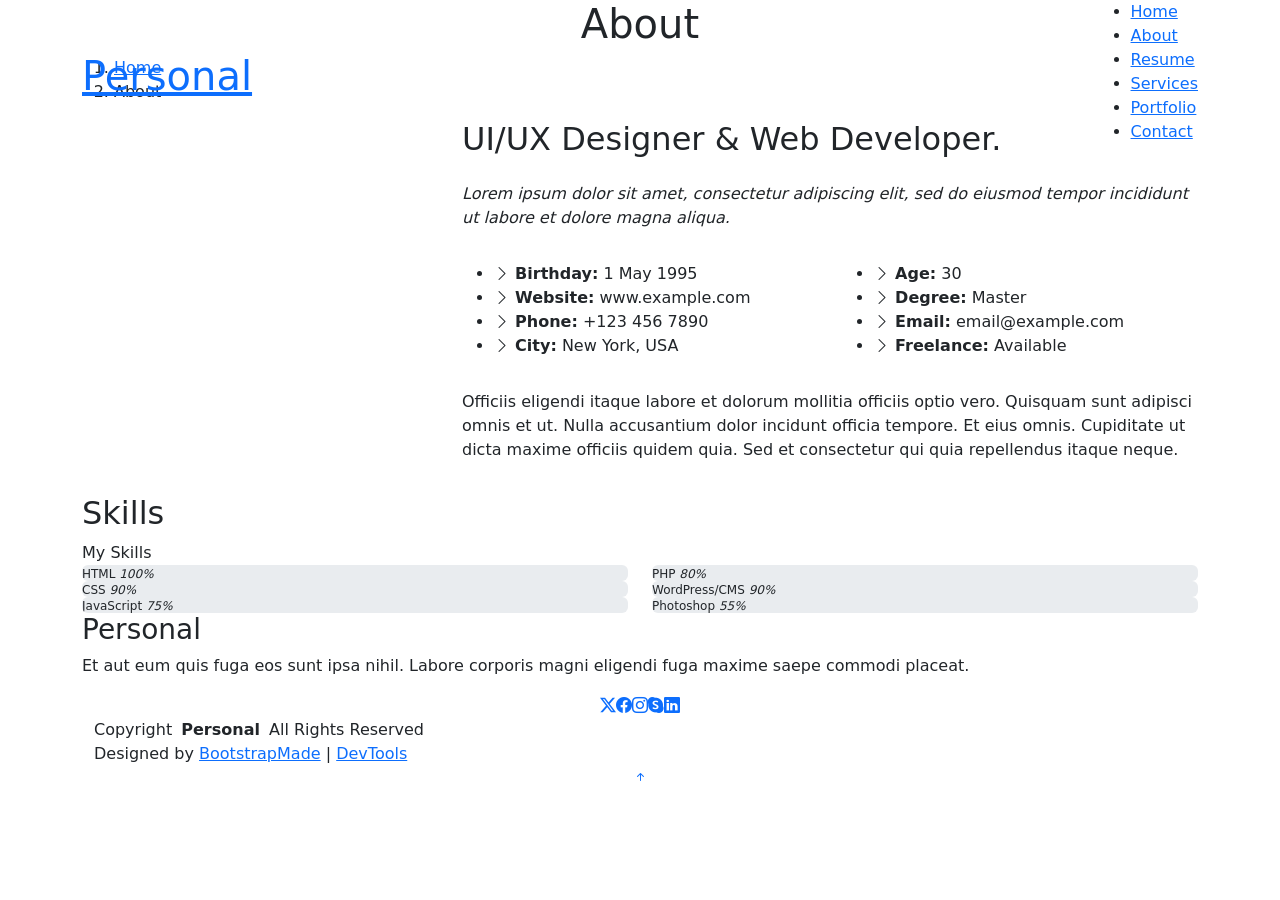
==== about.html @ 1241b0ed "." ====
<!DOCTYPE html>
<html lang="en">

<head>
  <meta charset="utf-8">
  <meta content="width=device-width, initial-scale=1.0" name="viewport">
  <title>About - Personal Bootstrap Template</title>
  <meta name="description" content="">
  <meta name="keywords" content="">

  <!-- Favicons -->
  <link href="assets/img/favicon.png" rel="icon">
  <link href="assets/img/apple-touch-icon.png" rel="apple-touch-icon">

  <!-- Fonts -->
  <link href="https://fonts.googleapis.com" rel="preconnect">
  <link href="https://fonts.gstatic.com" rel="preconnect" crossorigin>
  <link href="https://fonts.googleapis.com/css2?family=Roboto:ital,wght@0,100;0,300;0,400;0,500;0,700;0,900;1,100;1,300;1,400;1,500;1,700;1,900&family=Poppins:ital,wght@0,100;0,200;0,300;0,400;0,500;0,600;0,700;0,800;0,900;1,100;1,200;1,300;1,400;1,500;1,600;1,700;1,800;1,900&family=Raleway:ital,wght@0,100;0,200;0,300;0,400;0,500;0,600;0,700;0,800;0,900;1,100;1,200;1,300;1,400;1,500;1,600;1,700;1,800;1,900&display=swap" rel="stylesheet">

  <!-- Vendor CSS Files -->
  <link href="assets/vendor/bootstrap/css/bootstrap.min.css" rel="stylesheet">
  <link href="assets/vendor/bootstrap-icons/bootstrap-icons.css" rel="stylesheet">
  <link href="assets/vendor/aos/aos.css" rel="stylesheet">
  <link href="assets/vendor/swiper/swiper-bundle.min.css" rel="stylesheet">
  <link href="assets/vendor/glightbox/css/glightbox.min.css" rel="stylesheet">

  <!-- Main CSS File -->
  <link href="assets/css/main.css" rel="stylesheet">

  <!-- =======================================================
  * Template Name: Personal
  * Template URL: https://bootstrapmade.com/personal-free-resume-bootstrap-template/
  * Updated: Mar 05 2025 with Bootstrap v5.3.3
  * Author: BootstrapMade.com
  * License: https://bootstrapmade.com/license/
  ======================================================== -->
</head>

<body class="about-page">

  <header id="header" class="header d-flex align-items-center fixed-top">
    <div class="container-fluid container-xl position-relative d-flex align-items-center justify-content-between">

      <a href="index.html" class="logo d-flex align-items-center">
        <!-- Uncomment the line below if you also wish to use an image logo -->
        <!-- <img src="assets/img/logo.webp" alt=""> -->
        <h1 class="sitename">Personal</h1>
      </a>

      <nav id="navmenu" class="navmenu">
        <ul>
          <li><a href="index.html">Home</a></li>
          <li><a href="about.html" class="active">About</a></li>
          <li><a href="resume.html">Resume</a></li>
          <li><a href="services.html">Services</a></li>
          <li><a href="portfolio.html">Portfolio</a></li>
          <li><a href="contact.html">Contact</a></li>
        </ul>
        <i class="mobile-nav-toggle d-xl-none bi bi-list"></i>
      </nav>

    </div>
  </header>

  <main class="main">

    <!-- Page Title -->
    <div class="page-title" data-aos="fade">
      <div class="heading">
        <div class="container">
          <div class="row d-flex justify-content-center text-center">
            <div class="col-lg-8">
              <h1>About</h1>
            </div>
          </div>
        </div>
      </div>
      <nav class="breadcrumbs">
        <div class="container">
          <ol>
            <li><a href="index.html">Home</a></li>
            <li class="current">About</li>
          </ol>
        </div>
      </nav>
    </div><!-- End Page Title -->

    <!-- About Section -->
    <section id="about" class="about section">

      <div class="container" data-aos="fade-up" data-aos-delay="100">

        <div class="row gy-4 justify-content-center">
          <div class="col-lg-4">
            <img src="assets/img/profile-img.jpg" class="img-fluid" alt="">
          </div>
          <div class="col-lg-8 content">
            <h2>UI/UX Designer &amp; Web Developer.</h2>
            <p class="fst-italic py-3">
              Lorem ipsum dolor sit amet, consectetur adipiscing elit, sed do eiusmod tempor incididunt ut labore et dolore
              magna aliqua.
            </p>
            <div class="row">
              <div class="col-lg-6">
                <ul>
                  <li><i class="bi bi-chevron-right"></i> <strong>Birthday:</strong> <span>1 May 1995</span></li>
                  <li><i class="bi bi-chevron-right"></i> <strong>Website:</strong> <span>www.example.com</span></li>
                  <li><i class="bi bi-chevron-right"></i> <strong>Phone:</strong> <span>+123 456 7890</span></li>
                  <li><i class="bi bi-chevron-right"></i> <strong>City:</strong> <span>New York, USA</span></li>
                </ul>
              </div>
              <div class="col-lg-6">
                <ul>
                  <li><i class="bi bi-chevron-right"></i> <strong>Age:</strong> <span>30</span></li>
                  <li><i class="bi bi-chevron-right"></i> <strong>Degree:</strong> <span>Master</span></li>
                  <li><i class="bi bi-chevron-right"></i> <strong>Email:</strong> <span>email@example.com</span></li>
                  <li><i class="bi bi-chevron-right"></i> <strong>Freelance:</strong> <span>Available</span></li>
                </ul>
              </div>
            </div>
            <p class="py-3">
              Officiis eligendi itaque labore et dolorum mollitia officiis optio vero. Quisquam sunt adipisci omnis et ut. Nulla accusantium dolor incidunt officia tempore. Et eius omnis.
              Cupiditate ut dicta maxime officiis quidem quia. Sed et consectetur qui quia repellendus itaque neque.
            </p>
          </div>
        </div>

      </div>

    </section><!-- /About Section -->

    <!-- Skills Section -->
    <section id="skills" class="skills section">

      <!-- Section Title -->
      <div class="container section-title" data-aos="fade-up">
        <h2>Skills</h2>
        <div><span>My</span> <span class="description-title">Skills</span></div>
      </div><!-- End Section Title -->

      <div class="container" data-aos="fade-up" data-aos-delay="100">

        <div class="row skills-content skills-animation">

          <div class="col-lg-6">

            <div class="progress">
              <span class="skill"><span>HTML</span> <i class="val">100%</i></span>
              <div class="progress-bar-wrap">
                <div class="progress-bar" role="progressbar" aria-valuenow="100" aria-valuemin="0" aria-valuemax="100"></div>
              </div>
            </div><!-- End Skills Item -->

            <div class="progress">
              <span class="skill"><span>CSS</span> <i class="val">90%</i></span>
              <div class="progress-bar-wrap">
                <div class="progress-bar" role="progressbar" aria-valuenow="90" aria-valuemin="0" aria-valuemax="100"></div>
              </div>
            </div><!-- End Skills Item -->

            <div class="progress">
              <span class="skill"><span>JavaScript</span> <i class="val">75%</i></span>
              <div class="progress-bar-wrap">
                <div class="progress-bar" role="progressbar" aria-valuenow="75" aria-valuemin="0" aria-valuemax="100"></div>
              </div>
            </div><!-- End Skills Item -->

          </div>

          <div class="col-lg-6">

            <div class="progress">
              <span class="skill"><span>PHP</span> <i class="val">80%</i></span>
              <div class="progress-bar-wrap">
                <div class="progress-bar" role="progressbar" aria-valuenow="80" aria-valuemin="0" aria-valuemax="100"></div>
              </div>
            </div><!-- End Skills Item -->

            <div class="progress">
              <span class="skill"><span>WordPress/CMS</span> <i class="val">90%</i></span>
              <div class="progress-bar-wrap">
                <div class="progress-bar" role="progressbar" aria-valuenow="90" aria-valuemin="0" aria-valuemax="100"></div>
              </div>
            </div><!-- End Skills Item -->

            <div class="progress">
              <span class="skill"><span>Photoshop</span> <i class="val">55%</i></span>
              <div class="progress-bar-wrap">
                <div class="progress-bar" role="progressbar" aria-valuenow="55" aria-valuemin="0" aria-valuemax="100"></div>
              </div>
            </div><!-- End Skills Item -->

          </div>

        </div>

      </div>

    </section><!-- /Skills Section -->

  </main>

  <footer id="footer" class="footer dark-background">
    <div class="container">
      <h3 class="sitename">Personal</h3>
      <p>Et aut eum quis fuga eos sunt ipsa nihil. Labore corporis magni eligendi fuga maxime saepe commodi placeat.</p>
      <div class="social-links d-flex justify-content-center">
        <a href=""><i class="bi bi-twitter-x"></i></a>
        <a href=""><i class="bi bi-facebook"></i></a>
        <a href=""><i class="bi bi-instagram"></i></a>
        <a href=""><i class="bi bi-skype"></i></a>
        <a href=""><i class="bi bi-linkedin"></i></a>
      </div>
      <div class="container">
        <div class="copyright">
          <span>Copyright</span> <strong class="px-1 sitename">Personal</strong> <span>All Rights Reserved</span>
        </div>
        <div class="credits">
          <!-- All the links in the footer should remain intact. -->
          <!-- You can delete the links only if you've purchased the pro version. -->
          <!-- Licensing information: https://bootstrapmade.com/license/ -->
          <!-- Purchase the pro version with working PHP/AJAX contact form: [buy-url] -->
          Designed by <a href="https://bootstrapmade.com/">BootstrapMade</a> | <a href="https://bootstrapmade.com/tools/">DevTools</a>
        </div>
      </div>
    </div>
  </footer>

  <!-- Scroll Top -->
  <a href="#" id="scroll-top" class="scroll-top d-flex align-items-center justify-content-center"><i class="bi bi-arrow-up-short"></i></a>

  <!-- Preloader -->
  <div id="preloader"></div>

  <!-- Vendor JS Files -->
  <script src="assets/vendor/bootstrap/js/bootstrap.bundle.min.js"></script>
  <script src="assets/vendor/php-email-form/validate.js"></script>
  <script src="assets/vendor/aos/aos.js"></script>
  <script src="assets/vendor/typed.js/typed.umd.js"></script>
  <script src="assets/vendor/purecounter/purecounter_vanilla.js"></script>
  <script src="assets/vendor/waypoints/noframework.waypoints.js"></script>
  <script src="assets/vendor/swiper/swiper-bundle.min.js"></script>
  <script src="assets/vendor/glightbox/js/glightbox.min.js"></script>
  <script src="assets/vendor/imagesloaded/imagesloaded.pkgd.min.js"></script>
  <script src="assets/vendor/isotope-layout/isotope.pkgd.min.js"></script>

  <!-- Main JS File -->
  <script src="assets/js/main.js"></script>

</body>

</html>
---- assets/css/main.css ----
/**
* Template Name: Personal
* Template URL: https://bootstrapmade.com/personal-free-resume-bootstrap-template/
* Updated: Mar 05 2025 with Bootstrap v5.3.3
* Author: BootstrapMade.com
* License: https://bootstrapmade.com/license/
*/

/*--------------------------------------------------------------
# Font & Color Variables
# Help: https://bootstrapmade.com/color-system/
--------------------------------------------------------------*/
/* Fonts */
:root {
  --default-font: "Roboto",  system-ui, -apple-system, "Segoe UI", Roboto, "Helvetica Neue", Arial, "Noto Sans", "Liberation Sans", sans-serif, "Apple Color Emoji", "Segoe UI Emoji", "Segoe UI Symbol", "Noto Color Emoji";
  --heading-font: "Raleway",  sans-serif;
  --nav-font: "Poppins",  sans-serif;
}

/* Global Colors - The following color variables are used throughout the website. Updating them here will change the color scheme of the entire website */
:root { 
  --background-color: #000000; /* Background color for the entire website, including individual sections */
  --default-color: #fafafa; /* Default color used for the majority of the text content across the entire website */
  --heading-color: #ffffff; /* Color for headings, subheadings and title throughout the website */
  --accent-color: #18d26e; /* Accent color that represents your brand on the website. It's used for buttons, links, and other elements that need to stand out */
  --surface-color: #1a1a1a; /* The surface color is used as a background of boxed elements within sections, such as cards, icon boxes, or other elements that require a visual separation from the global background. */
  --contrast-color: #000000; /* Contrast color for text, ensuring readability against backgrounds of accent, heading, or default colors. */
}

/* Nav Menu Colors - The following color variables are used specifically for the navigation menu. They are separate from the global colors to allow for more customization options */
:root {
  --nav-color: #fafafa;  /* The default color of the main navmenu links */
  --nav-hover-color: #18d26e; /* Applied to main navmenu links when they are hovered over or active */
  --nav-mobile-background-color: #1a1a1a; /* Used as the background color for mobile navigation menu */
  --nav-dropdown-background-color: #1a1a1a; /* Used as the background color for dropdown items that appear when hovering over primary navigation items */
  --nav-dropdown-color: #fafafa; /* Used for navigation links of the dropdown items in the navigation menu. */
  --nav-dropdown-hover-color: #18d26e; /* Similar to --nav-hover-color, this color is applied to dropdown navigation links when they are hovered over. */
}

/* Color Presets - These classes override global colors when applied to any section or element, providing reuse of the sam color scheme. */

.light-background {
  --background-color: #1a1a1a;
  --surface-color: #343434;
}

.dark-background {
  --background-color: rgba(15, 15, 15, 0.975);
  --default-color: #ffffff;
  --heading-color: #ffffff;
  --surface-color: #292929f9;
  --contrast-color: #000000;
}

/* Smooth scroll */
:root {
  scroll-behavior: smooth;
}

/*--------------------------------------------------------------
# General Styling & Shared Classes
--------------------------------------------------------------*/
body {
  color: var(--default-color);
  background-color: var(--background-color);
  font-family: var(--default-font);
}

a {
  color: var(--accent-color);
  text-decoration: none;
  transition: 0.3s;
}

a:hover {
  color: color-mix(in srgb, var(--accent-color), transparent 25%);
  text-decoration: none;
}

h1,
h2,
h3,
h4,
h5,
h6 {
  color: var(--heading-color);
  font-family: var(--heading-font);
}

/* PHP Email Form Messages
------------------------------*/
.php-email-form .error-message {
  display: none;
  background: #df1529;
  color: #ffffff;
  text-align: left;
  padding: 15px;
  margin-bottom: 24px;
  font-weight: 600;
}

.php-email-form .sent-message {
  display: none;
  color: #ffffff;
  background: #059652;
  text-align: center;
  padding: 15px;
  margin-bottom: 24px;
  font-weight: 600;
}

.php-email-form .loading {
  display: none;
  background: var(--surface-color);
  text-align: center;
  padding: 15px;
  margin-bottom: 24px;
}

.php-email-form .loading:before {
  content: "";
  display: inline-block;
  border-radius: 50%;
  width: 24px;
  height: 24px;
  margin: 0 10px -6px 0;
  border: 3px solid var(--accent-color);
  border-top-color: var(--surface-color);
  animation: php-email-form-loading 1s linear infinite;
}

@keyframes php-email-form-loading {
  0% {
    transform: rotate(0deg);
  }

  100% {
    transform: rotate(360deg);
  }
}

/*--------------------------------------------------------------
# Global Header
--------------------------------------------------------------*/
.header {
  --background-color: rgba(0, 0, 0, 0);
  color: var(--default-color);
  background-color: var(--background-color);
  padding: 15px 0;
  transition: all 0.5s;
  z-index: 997;
}

.header .logo {
  line-height: 1;
}

.header .logo img {
  max-height: 32px;
  margin-right: 8px;
}

.header .logo h1 {
  font-size: 30px;
  margin: 0;
  font-weight: 700;
  color: var(--heading-color);
}

.scrolled .header {
  box-shadow: 0px 0 18px rgba(0, 0, 0, 0.1);
}

/* Global Header on Scroll
------------------------------*/
.scrolled .header {
  --background-color: rgba(0, 0, 0, 0.8);
}

/*--------------------------------------------------------------
# Navigation Menu
--------------------------------------------------------------*/
/* Desktop Navigation */
@media (min-width: 1200px) {
  .navmenu {
    padding: 0;
  }

  .navmenu ul {
    margin: 0;
    padding: 0;
    display: flex;
    list-style: none;
    align-items: center;
  }

  .navmenu li {
    position: relative;
  }

  .navmenu>ul>li {
    white-space: nowrap;
    padding: 15px 14px;
  }

  .navmenu>ul>li:last-child {
    padding-right: 0;
  }

  .navmenu a,
  .navmenu a:focus {
    color: var(--nav-color);
    font-size: 15px;
    padding: 0 2px;
    font-family: var(--nav-font);
    font-weight: 400;
    display: flex;
    align-items: center;
    justify-content: space-between;
    white-space: nowrap;
    transition: 0.3s;
    position: relative;
  }

  .navmenu a i,
  .navmenu a:focus i {
    font-size: 12px;
    line-height: 0;
    margin-left: 5px;
    transition: 0.3s;
  }

  .navmenu>ul>li>a:before {
    content: "";
    position: absolute;
    height: 2px;
    bottom: -6px;
    left: 0;
    background-color: var(--nav-hover-color);
    visibility: hidden;
    width: 0px;
    transition: all 0.3s ease-in-out 0s;
  }

  .navmenu a:hover:before,
  .navmenu li:hover>a:before,
  .navmenu .active:before {
    visibility: visible;
    width: 25px;
  }

  .navmenu li:hover>a,
  .navmenu .active,
  .navmenu .active:focus {
    color: var(--nav-hover-color);
  }

  .navmenu .dropdown ul {
    margin: 0;
    padding: 10px 0;
    background: var(--nav-dropdown-background-color);
    display: block;
    position: absolute;
    visibility: hidden;
    left: 14px;
    top: 130%;
    opacity: 0;
    transition: 0.3s;
    border-radius: 4px;
    z-index: 99;
    box-shadow: 0px 0px 30px rgba(0, 0, 0, 0.1);
  }

  .navmenu .dropdown ul li {
    min-width: 200px;
  }

  .navmenu .dropdown ul a {
    padding: 10px 20px;
    font-size: 15px;
    text-transform: none;
    color: var(--nav-dropdown-color);
  }

  .navmenu .dropdown ul a i {
    font-size: 12px;
  }

  .navmenu .dropdown ul a:hover,
  .navmenu .dropdown ul .active:hover,
  .navmenu .dropdown ul li:hover>a {
    color: var(--nav-dropdown-hover-color);
  }

  .navmenu .dropdown:hover>ul {
    opacity: 1;
    top: 100%;
    visibility: visible;
  }

  .navmenu .dropdown .dropdown ul {
    top: 0;
    left: -90%;
    visibility: hidden;
  }

  .navmenu .dropdown .dropdown:hover>ul {
    opacity: 1;
    top: 0;
    left: -100%;
    visibility: visible;
  }
}

/* Mobile Navigation */
@media (max-width: 1199px) {
  .mobile-nav-toggle {
    color: var(--nav-color);
    font-size: 28px;
    line-height: 0;
    margin-right: 10px;
    cursor: pointer;
    transition: color 0.3s;
  }

  .navmenu {
    padding: 0;
    z-index: 9997;
  }

  .navmenu ul {
    display: none;
    list-style: none;
    position: absolute;
    inset: 60px 20px 20px 20px;
    padding: 10px 0;
    margin: 0;
    border-radius: 6px;
    background-color: var(--nav-mobile-background-color);
    border: 1px solid color-mix(in srgb, var(--default-color), transparent 90%);
    box-shadow: none;
    overflow-y: auto;
    transition: 0.3s;
    z-index: 9998;
  }

  .navmenu a,
  .navmenu a:focus {
    color: var(--nav-dropdown-color);
    padding: 10px 20px;
    font-family: var(--nav-font);
    font-size: 17px;
    font-weight: 500;
    display: flex;
    align-items: center;
    justify-content: space-between;
    white-space: nowrap;
    transition: 0.3s;
  }

  .navmenu a i,
  .navmenu a:focus i {
    font-size: 12px;
    line-height: 0;
    margin-left: 5px;
    width: 30px;
    height: 30px;
    display: flex;
    align-items: center;
    justify-content: center;
    border-radius: 50%;
    transition: 0.3s;
    background-color: color-mix(in srgb, var(--accent-color), transparent 90%);
  }

  .navmenu a i:hover,
  .navmenu a:focus i:hover {
    background-color: var(--accent-color);
    color: var(--contrast-color);
  }

  .navmenu a:hover,
  .navmenu .active,
  .navmenu .active:focus {
    color: var(--nav-dropdown-hover-color);
  }

  .navmenu .active i,
  .navmenu .active:focus i {
    background-color: var(--accent-color);
    color: var(--contrast-color);
    transform: rotate(180deg);
  }

  .navmenu .dropdown ul {
    position: static;
    display: none;
    z-index: 99;
    padding: 10px 0;
    margin: 10px 20px;
    background-color: var(--nav-dropdown-background-color);
    transition: all 0.5s ease-in-out;
  }

  .navmenu .dropdown ul ul {
    background-color: rgba(33, 37, 41, 0.1);
  }

  .navmenu .dropdown>.dropdown-active {
    display: block;
    background-color: rgba(33, 37, 41, 0.03);
  }

  .mobile-nav-active {
    overflow: hidden;
  }

  .mobile-nav-active .mobile-nav-toggle {
    color: #fff;
    position: absolute;
    font-size: 32px;
    top: 15px;
    right: 15px;
    margin-right: 0;
    z-index: 9999;
  }

  .mobile-nav-active .navmenu {
    position: fixed;
    overflow: hidden;
    inset: 0;
    background: rgba(33, 37, 41, 0.8);
    transition: 0.3s;
  }

  .mobile-nav-active .navmenu>ul {
    display: block;
  }
}

/*--------------------------------------------------------------
# Global Footer
--------------------------------------------------------------*/
.footer {
  color: var(--default-color);
  background-color: var(--background-color);
  font-size: 14px;
  text-align: center;
  padding: 30px 0;
  position: relative;
}

.footer h3 {
  font-size: 36px;
  font-weight: 700;
  position: relative;
  padding: 0;
  margin: 0 0 15px 0;
}

.footer p {
  font-size: 15;
  font-style: italic;
  padding: 0;
  margin: 0 0 30px 0;
}

.footer .social-links {
  margin: 0 0 30px 0;
}

.footer .social-links a {
  font-size: 16px;
  display: flex;
  align-items: center;
  justify-content: center;
  background: var(--accent-color);
  color: var(--contrast-color);
  line-height: 1;
  margin: 0 4px;
  border-radius: 50%;
  text-align: center;
  width: 36px;
  height: 36px;
  transition: 0.3s;
}

.footer .social-links a:hover {
  background: color-mix(in srgb, var(--accent-color), transparent 20%);
  text-decoration: none;
}

.footer .copyright {
  padding-top: 25px;
  border-top: 1px solid color-mix(in srgb, var(--default-color), transparent 90%);
}

.footer .credits {
  font-size: 13px;
  padding-top: 5px;
}

/*--------------------------------------------------------------
# Preloader
--------------------------------------------------------------*/
#preloader {
  position: fixed;
  inset: 0;
  z-index: 999999;
  overflow: hidden;
  background: var(--background-color);
  transition: all 0.6s ease-out;
}

#preloader:before {
  content: "";
  position: fixed;
  top: calc(50% - 30px);
  left: calc(50% - 30px);
  border: 6px solid #ffffff;
  border-color: var(--accent-color) transparent var(--accent-color) transparent;
  border-radius: 50%;
  width: 60px;
  height: 60px;
  animation: animate-preloader 1.5s linear infinite;
}

@keyframes animate-preloader {
  0% {
    transform: rotate(0deg);
  }

  100% {
    transform: rotate(360deg);
  }
}

/*--------------------------------------------------------------
# Scroll Top Button
--------------------------------------------------------------*/
.scroll-top {
  position: fixed;
  visibility: hidden;
  opacity: 0;
  right: 15px;
  bottom: -15px;
  z-index: 99999;
  background-color: var(--accent-color);
  width: 44px;
  height: 44px;
  border-radius: 50px;
  transition: all 0.4s;
}

.scroll-top i {
  font-size: 24px;
  color: var(--contrast-color);
  line-height: 0;
}

.scroll-top:hover {
  background-color: color-mix(in srgb, var(--accent-color), transparent 20%);
  color: var(--contrast-color);
}

.scroll-top.active {
  visibility: visible;
  opacity: 1;
  bottom: 15px;
}

/*--------------------------------------------------------------
# Disable aos animation delay on mobile devices
--------------------------------------------------------------*/
@media screen and (max-width: 768px) {
  [data-aos-delay] {
    transition-delay: 0 !important;
  }
}

/*--------------------------------------------------------------
# Global Page Titles & Breadcrumbs
--------------------------------------------------------------*/
.page-title {
  color: var(--default-color);
  background-color: var(--background-color);
  position: relative;
}

.page-title .heading {
  padding: 160px 0 80px 0;
  border-top: 1px solid color-mix(in srgb, var(--default-color), transparent 90%);
}

.page-title .heading h1 {
  font-size: 38px;
  font-weight: 700;
}

.page-title nav {
  background-color: color-mix(in srgb, var(--default-color), transparent 90%);
  padding: 20px 0;
}

.page-title nav ol {
  display: flex;
  flex-wrap: wrap;
  list-style: none;
  margin: 0;
  font-size: 16px;
  font-weight: 600;
}

.page-title nav ol li+li {
  padding-left: 10px;
}

.page-title nav ol li+li::before {
  content: "/";
  display: inline-block;
  padding-right: 10px;
  color: color-mix(in srgb, var(--default-color), transparent 70%);
}

/*--------------------------------------------------------------
# Global Sections
--------------------------------------------------------------*/
section,
.section {
  color: var(--default-color);
  background-color: var(--background-color);
  padding: 60px 0;
  scroll-margin-top: 100px;
  overflow: clip;
}

@media (max-width: 1199px) {

  section,
  .section {
    scroll-margin-top: 66px;
  }
}

/*--------------------------------------------------------------
# Global Section Titles
--------------------------------------------------------------*/
.section-title {
  padding-bottom: 60px;
  position: relative;
}

.section-title h2 {
  font-size: 14px;
  font-weight: 500;
  padding: 0;
  line-height: 1px;
  margin: 0;
  letter-spacing: 1.5px;
  text-transform: uppercase;
  color: color-mix(in srgb, var(--default-color), transparent 50%);
  position: relative;
}

.section-title h2::after {
  content: "";
  width: 120px;
  height: 1px;
  display: inline-block;
  background: var(--accent-color);
  margin: 4px 10px;
}

.section-title div {
  color: var(--heading-color);
  margin: 0;
  margin: 0;
  font-size: 28px;
  font-weight: 700;
  text-transform: uppercase;
  font-family: var(--heading-font);
}

/*--------------------------------------------------------------
# Hero Section
--------------------------------------------------------------*/
.hero {
  width: 100%;
  min-height: 100vh;
  position: relative;
  padding: 80px 0;
  display: flex;
  align-items: center;
  justify-content: center;
}

.hero img {
  position: absolute;
  inset: 0;
  display: block;
  width: 100%;
  height: 100%;
  object-fit: cover;
  z-index: 1;
}

.hero .container {
  position: relative;
  z-index: 3;
}

.hero h2 {
  margin: 0;
  font-size: 64px;
  font-weight: 700;
}

.hero p {
  margin: 5px 0 0 0;
  font-size: 26px;
}

.hero p span {
  letter-spacing: 1px;
  border-bottom: 2px solid var(--accent-color);
}

.hero .social-links {
  margin-top: 25px;
}

.hero .social-links a {
  background-color: color-mix(in srgb, var(--default-color), transparent 90%);
  color: var(--default-color);
  font-size: 14px;
  width: 40px;
  height: 40px;
  border-radius: 50px;
  display: inline-flex;
  align-items: center;
  justify-content: center;
  margin-right: 20px;
  transition: 0.3s;
}

.hero .social-links a:hover {
  background-color: var(--accent-color);
}

@media (max-width: 768px) {
  .hero h2 {
    font-size: 32px;
  }

  .hero p {
    font-size: 20px;
  }
}

/*--------------------------------------------------------------
# About Section
--------------------------------------------------------------*/
.about .content h2 {
  font-weight: 700;
  font-size: 24px;
}

.about .content ul {
  list-style: none;
  padding: 0;
}

.about .content ul li {
  margin-bottom: 20px;
  display: flex;
  align-items: center;
}

.about .content ul strong {
  margin-right: 10px;
}

.about .content ul i {
  font-size: 16px;
  margin-right: 5px;
  color: var(--accent-color);
  line-height: 0;
}

/*--------------------------------------------------------------
# Stats Section
--------------------------------------------------------------*/
.stats i {
  background-color: var(--surface-color);
  color: var(--accent-color);
  box-shadow: 0px 2px 25px rgba(0, 0, 0, 0.1);
  width: 54px;
  height: 54px;
  font-size: 24px;
  border-radius: 50px;
  border: 2px solid var(--background-color);
  display: inline-flex;
  align-items: center;
  justify-content: center;
  position: relative;
  z-index: 1;
}

.stats .stats-item {
  background-color: var(--surface-color);
  margin-top: -27px;
  padding: 30px 30px 25px 30px;
  width: 100%;
  position: relative;
  text-align: center;
  box-shadow: 0px 2px 35px rgba(0, 0, 0, 0.1);
  border-radius: 4px;
  z-index: 0;
}

.stats .stats-item span {
  font-size: 36px;
  display: block;
  font-weight: 700;
  color: color-mix(in srgb, var(--default-color), transparent 20%);
}

.stats .stats-item p {
  padding: 0;
  margin: 0;
  font-family: var(--heading-font);
  font-size: 16px;
}

/*--------------------------------------------------------------
# Skills Section
--------------------------------------------------------------*/
.skills .progress {
  height: 60px;
  display: block;
  background: none;
  border-radius: 0;
}

.skills .progress .skill {
  color: var(--heading-color);
  padding: 0;
  margin: 0 0 6px 0;
  text-transform: uppercase;
  display: block;
  font-weight: 600;
  font-family: var(--heading-font);
}

.skills .progress .skill .val {
  float: right;
  font-style: normal;
}

.skills .progress-bar-wrap {
  background: color-mix(in srgb, var(--default-color), transparent 90%);
  height: 10px;
}

.skills .progress-bar {
  width: 1px;
  height: 10px;
  transition: 0.9s;
  background-color: var(--accent-color);
}

/*--------------------------------------------------------------
# Interests Section
--------------------------------------------------------------*/
.interests .features-item {
  background-color: var(--surface-color);
  display: flex;
  align-items: center;
  padding: 20px;
  transition: 0.3s;
  border: 1px solid color-mix(in srgb, var(--default-color), transparent 90%);
  position: relative;
}

.interests .features-item i {
  font-size: 32px;
  padding-right: 10px;
  line-height: 0;
}

.interests .features-item h3 {
  font-weight: 700;
  margin: 0;
  padding: 0;
  line-height: 1;
  font-size: 16px;
}

.interests .features-item h3 a {
  color: var(--heading-color);
  transition: 0.3s;
}

.interests .features-item:hover {
  border-color: var(--accent-color);
}

.interests .features-item:hover h3 a {
  color: var(--accent-color);
}

/*--------------------------------------------------------------
# Testimonials Section
--------------------------------------------------------------*/
.testimonials .testimonials-carousel,
.testimonials .testimonials-slider {
  overflow: hidden;
}

.testimonials .testimonial-item {
  box-sizing: content-box;
  min-height: 320px;
}

.testimonials .testimonial-item .testimonial-img {
  width: 90px;
  border-radius: 50%;
  margin: -40px 0 0 40px;
  position: relative;
  z-index: 2;
  border: 6px solid var(--background-color);
}

.testimonials .testimonial-item h3 {
  font-size: 18px;
  font-weight: bold;
  margin: 10px 0 5px 45px;
}

.testimonials .testimonial-item h4 {
  font-size: 14px;
  color: color-mix(in srgb, var(--default-color), transparent 20%);
  margin: 0 0 0 45px;
}

.testimonials .testimonial-item .quote-icon-left,
.testimonials .testimonial-item .quote-icon-right {
  color: color-mix(in srgb, var(--accent-color), transparent 50%);
  font-size: 26px;
  line-height: 0;
}

.testimonials .testimonial-item .quote-icon-left {
  display: inline-block;
  left: -5px;
  position: relative;
}

.testimonials .testimonial-item .quote-icon-right {
  display: inline-block;
  right: -5px;
  position: relative;
  top: 10px;
  transform: scale(-1, -1);
}

.testimonials .testimonial-item p {
  font-style: italic;
  margin: 0 15px 0 15px;
  padding: 20px 20px 60px 20px;
  background: var(--surface-color);
  border-radius: 6px;
  position: relative;
  z-index: 1;
}

.testimonials .swiper-wrapper {
  height: auto;
}

.testimonials .swiper-pagination {
  margin-top: 20px;
  position: relative;
}

.testimonials .swiper-pagination .swiper-pagination-bullet {
  width: 12px;
  height: 12px;
  background-color: var(--background-color);
  opacity: 1;
  border: 1px solid var(--accent-color);
}

.testimonials .swiper-pagination .swiper-pagination-bullet-active {
  background-color: var(--accent-color);
}

/*--------------------------------------------------------------
# Resume Section
--------------------------------------------------------------*/
.resume .resume-title {
  color: var(--heading-color);
  font-size: 26px;
  font-weight: 700;
  margin-top: 20px;
  margin-bottom: 20px;
}

.resume .resume-item {
  padding: 0 0 20px 20px;
  margin-top: -2px;
  border-left: 2px solid var(--accent-color);
  position: relative;
}

.resume .resume-item h4 {
  line-height: 18px;
  font-size: 18px;
  font-weight: 600;
  text-transform: uppercase;
  color: color-mix(in srgb, var(--default-color), transparent 20%);
  margin-bottom: 10px;
}

.resume .resume-item h5 {
  font-size: 16px;
  padding: 5px 15px;
  display: inline-block;
  font-weight: 600;
  margin-bottom: 10px;
}

.resume .resume-item ul {
  padding-left: 20px;
}

.resume .resume-item ul li {
  padding-bottom: 10px;
}

.resume .resume-item:last-child {
  padding-bottom: 0;
}

.resume .resume-item::before {
  content: "";
  position: absolute;
  width: 16px;
  height: 16px;
  border-radius: 50px;
  left: -9px;
  top: 0;
  background: var(--background-color);
  border: 2px solid var(--accent-color);
}

/*--------------------------------------------------------------
# Services Section
--------------------------------------------------------------*/
.services .service-item {
  background-color: var(--surface-color);
  text-align: center;
  padding: 80px 20px;
  transition: all ease-in-out 0.3s;
  height: 100%;
}

.services .service-item .icon {
  margin: 0 auto;
  width: 64px;
  height: 64px;
  background: var(--accent-color);
  border-radius: 4px;
  display: flex;
  align-items: center;
  justify-content: center;
  margin-bottom: 20px;
  transition: 0.3s;
  transform-style: preserve-3d;
}

.services .service-item .icon i {
  color: var(--contrast-color);
  font-size: 28px;
  transition: ease-in-out 0.3s;
}

.services .service-item .icon::before {
  position: absolute;
  content: "";
  left: -8px;
  top: -8px;
  height: 100%;
  width: 100%;
  background: color-mix(in srgb, var(--accent-color), transparent 80%);
  border-radius: 5px;
  transition: all 0.3s ease-out 0s;
  transform: translateZ(-1px);
}

.services .service-item h3 {
  font-weight: 700;
  margin: 10px 0 15px 0;
  font-size: 22px;
}

.services .service-item p {
  line-height: 24px;
  font-size: 14px;
  margin-bottom: 0;
}

.services .service-item:hover {
  background: var(--accent-color);
  border-color: var(--accent-color);
}

.services .service-item:hover .icon {
  background: var(--surface-color);
}

.services .service-item:hover .icon i {
  color: var(--accent-color);
}

.services .service-item:hover .icon::before {
  background: color-mix(in srgb, var(--background-color), transparent 70%);
}

.services .service-item:hover h3,
.services .service-item:hover p {
  color: var(--contrast-color);
}

/*--------------------------------------------------------------
# Service Details Section
--------------------------------------------------------------*/
.service-details .services-list {
  background-color: var(--surface-color);
  padding: 10px 30px;
  border: 1px solid color-mix(in srgb, var(--default-color), transparent 90%);
  margin-bottom: 20px;
}

.service-details .services-list a {
  display: block;
  line-height: 1;
  padding: 8px 0 8px 15px;
  border-left: 3px solid color-mix(in srgb, var(--default-color), transparent 70%);
  margin: 20px 0;
  color: color-mix(in srgb, var(--default-color), transparent 20%);
  transition: 0.3s;
}

.service-details .services-list a.active {
  color: var(--heading-color);
  font-weight: 700;
  border-color: var(--accent-color);
}

.service-details .services-list a:hover {
  border-color: var(--accent-color);
}

.service-details .services-img {
  margin-bottom: 20px;
}

.service-details h3 {
  font-size: 26px;
  font-weight: 700;
}

.service-details h4 {
  font-size: 20px;
  font-weight: 700;
}

.service-details p {
  font-size: 15px;
}

.service-details ul {
  list-style: none;
  padding: 0;
  font-size: 15px;
}

.service-details ul li {
  padding: 5px 0;
  display: flex;
  align-items: center;
}

.service-details ul i {
  font-size: 20px;
  margin-right: 8px;
  color: var(--accent-color);
}

/*--------------------------------------------------------------
# Portfolio Section
--------------------------------------------------------------*/
.portfolio .portfolio-filters {
  padding: 0;
  margin: 0 auto 20px auto;
  list-style: none;
  text-align: center;
}

.portfolio .portfolio-filters li {
  cursor: pointer;
  display: inline-block;
  padding: 0;
  font-size: 18px;
  font-weight: 500;
  margin: 0 10px;
  line-height: 1;
  margin-bottom: 5px;
  transition: all 0.3s ease-in-out;
}

.portfolio .portfolio-filters li:hover,
.portfolio .portfolio-filters li.filter-active {
  color: var(--accent-color);
}

.portfolio .portfolio-filters li:first-child {
  margin-left: 0;
}

.portfolio .portfolio-filters li:last-child {
  margin-right: 0;
}

@media (max-width: 575px) {
  .portfolio .portfolio-filters li {
    font-size: 14px;
    margin: 0 5px;
  }
}

.portfolio .portfolio-content {
  position: relative;
  overflow: hidden;
}

.portfolio .portfolio-content img {
  transition: 0.3s;
}

.portfolio .portfolio-content .portfolio-info {
  opacity: 0;
  position: absolute;
  inset: 0;
  z-index: 3;
  transition: all ease-in-out 0.3s;
  background: rgba(0, 0, 0, 0.6);
  padding: 15px;
}

.portfolio .portfolio-content .portfolio-info h4 {
  font-size: 14px;
  padding: 5px 10px;
  font-weight: 400;
  color: #ffffff;
  display: inline-block;
  background-color: var(--accent-color);
}

.portfolio .portfolio-content .portfolio-info p {
  position: absolute;
  bottom: 10px;
  text-align: center;
  display: inline-block;
  left: 0;
  right: 0;
  font-size: 16px;
  font-weight: 600;
  color: rgba(255, 255, 255, 0.8);
}

.portfolio .portfolio-content .portfolio-info .preview-link,
.portfolio .portfolio-content .portfolio-info .details-link {
  position: absolute;
  left: calc(50% - 40px);
  font-size: 26px;
  top: calc(50% - 14px);
  color: #fff;
  transition: 0.3s;
  line-height: 1.2;
}

.portfolio .portfolio-content .portfolio-info .preview-link:hover,
.portfolio .portfolio-content .portfolio-info .details-link:hover {
  color: var(--accent-color);
}

.portfolio .portfolio-content .portfolio-info .details-link {
  left: 50%;
  font-size: 34px;
  line-height: 0;
}

.portfolio .portfolio-content:hover .portfolio-info {
  opacity: 1;
}

.portfolio .portfolio-content:hover img {
  transform: scale(1.1);
}

/*--------------------------------------------------------------
# Portfolio Details Section
--------------------------------------------------------------*/
.portfolio-details .portfolio-details-slider img {
  width: 100%;
}

.portfolio-details .portfolio-details-slider .swiper-pagination {
  margin-top: 20px;
  position: relative;
}

.portfolio-details .portfolio-details-slider .swiper-pagination .swiper-pagination-bullet {
  width: 12px;
  height: 12px;
  background-color: color-mix(in srgb, var(--default-color), transparent 85%);
  opacity: 1;
}

.portfolio-details .portfolio-details-slider .swiper-pagination .swiper-pagination-bullet-active {
  background-color: var(--accent-color);
}

.portfolio-details .portfolio-info {
  background-color: var(--surface-color);
  padding: 30px;
  box-shadow: 0px 0 30px rgba(0, 0, 0, 0.1);
}

.portfolio-details .portfolio-info h3 {
  font-size: 22px;
  font-weight: 700;
  margin-bottom: 20px;
  padding-bottom: 20px;
  border-bottom: 1px solid color-mix(in srgb, var(--default-color), transparent 85%);
}

.portfolio-details .portfolio-info ul {
  list-style: none;
  padding: 0;
  font-size: 15px;
}

.portfolio-details .portfolio-info ul li+li {
  margin-top: 10px;
}

.portfolio-details .portfolio-description {
  padding-top: 30px;
}

.portfolio-details .portfolio-description h2 {
  font-size: 26px;
  font-weight: 700;
  margin-bottom: 20px;
}

.portfolio-details .portfolio-description p {
  padding: 0;
  color: color-mix(in srgb, var(--default-color), transparent 30%);
}

/*--------------------------------------------------------------
# Starter Section Section
--------------------------------------------------------------*/
.starter-section {
  /* Add your styles here */
}

/*--------------------------------------------------------------
# Contact Section
--------------------------------------------------------------*/
.contact .info-item {
  box-shadow: 0px 0px 20px rgba(0, 0, 0, 0.1);
  padding: 20px 30px;
}

.contact .info-item .icon {
  color: var(--contrast-color);
  background-color: var(--accent-color);
  width: 56px;
  height: 56px;
  font-size: 24px;
  display: flex;
  justify-content: center;
  align-items: center;
  transition: all 0.3s ease-in-out;
  border-radius: 50%;
  margin-right: 15px;
}

.contact .info-item h3 {
  font-size: 18px;
  font-weight: 700;
  margin: 0 0 2px 0;
}

.contact .info-item p {
  padding: 0;
  margin-bottom: 0;
  font-size: 14px;
}

.contact .info-item .social-links a {
  font-size: 24px;
  display: inline-block;
  line-height: 1;
  margin: 4px 6px 0 0;
  transition: 0.3s;
  color: color-mix(in srgb, var(--default-color), transparent 50%);
}

.contact .info-item .social-links a:hover {
  color: var(--accent-color);
}

.contact .php-email-form {
  box-shadow: 0px 0px 20px rgba(0, 0, 0, 0.1);
  padding: 30px;
  margin-top: 30px;
}

@media (max-width: 575px) {
  .contact .php-email-form {
    padding: 20px;
  }
}

.contact .php-email-form input[type=text],
.contact .php-email-form input[type=email],
.contact .php-email-form textarea {
  color: var(--default-color);
  background-color: color-mix(in srgb, var(--background-color), transparent 50%);
  border-color: color-mix(in srgb, var(--default-color), transparent 80%);
  font-size: 14px;
  padding: 10px 15px;
  box-shadow: none;
  border-radius: 0;
}

.contact .php-email-form input[type=text]:focus,
.contact .php-email-form input[type=email]:focus,
.contact .php-email-form textarea:focus {
  border-color: var(--accent-color);
}

.contact .php-email-form input[type=text]::placeholder,
.contact .php-email-form input[type=email]::placeholder,
.contact .php-email-form textarea::placeholder {
  color: color-mix(in srgb, var(--default-color), transparent 70%);
}

.contact .php-email-form button[type=submit] {
  color: var(--contrast-color);
  background: var(--accent-color);
  border: 0;
  padding: 10px 30px;
  transition: 0.4s;
  border-radius: 50px;
}

.contact .php-email-form button[type=submit]:hover {
  background: color-mix(in srgb, var(--accent-color), transparent 20%);
}
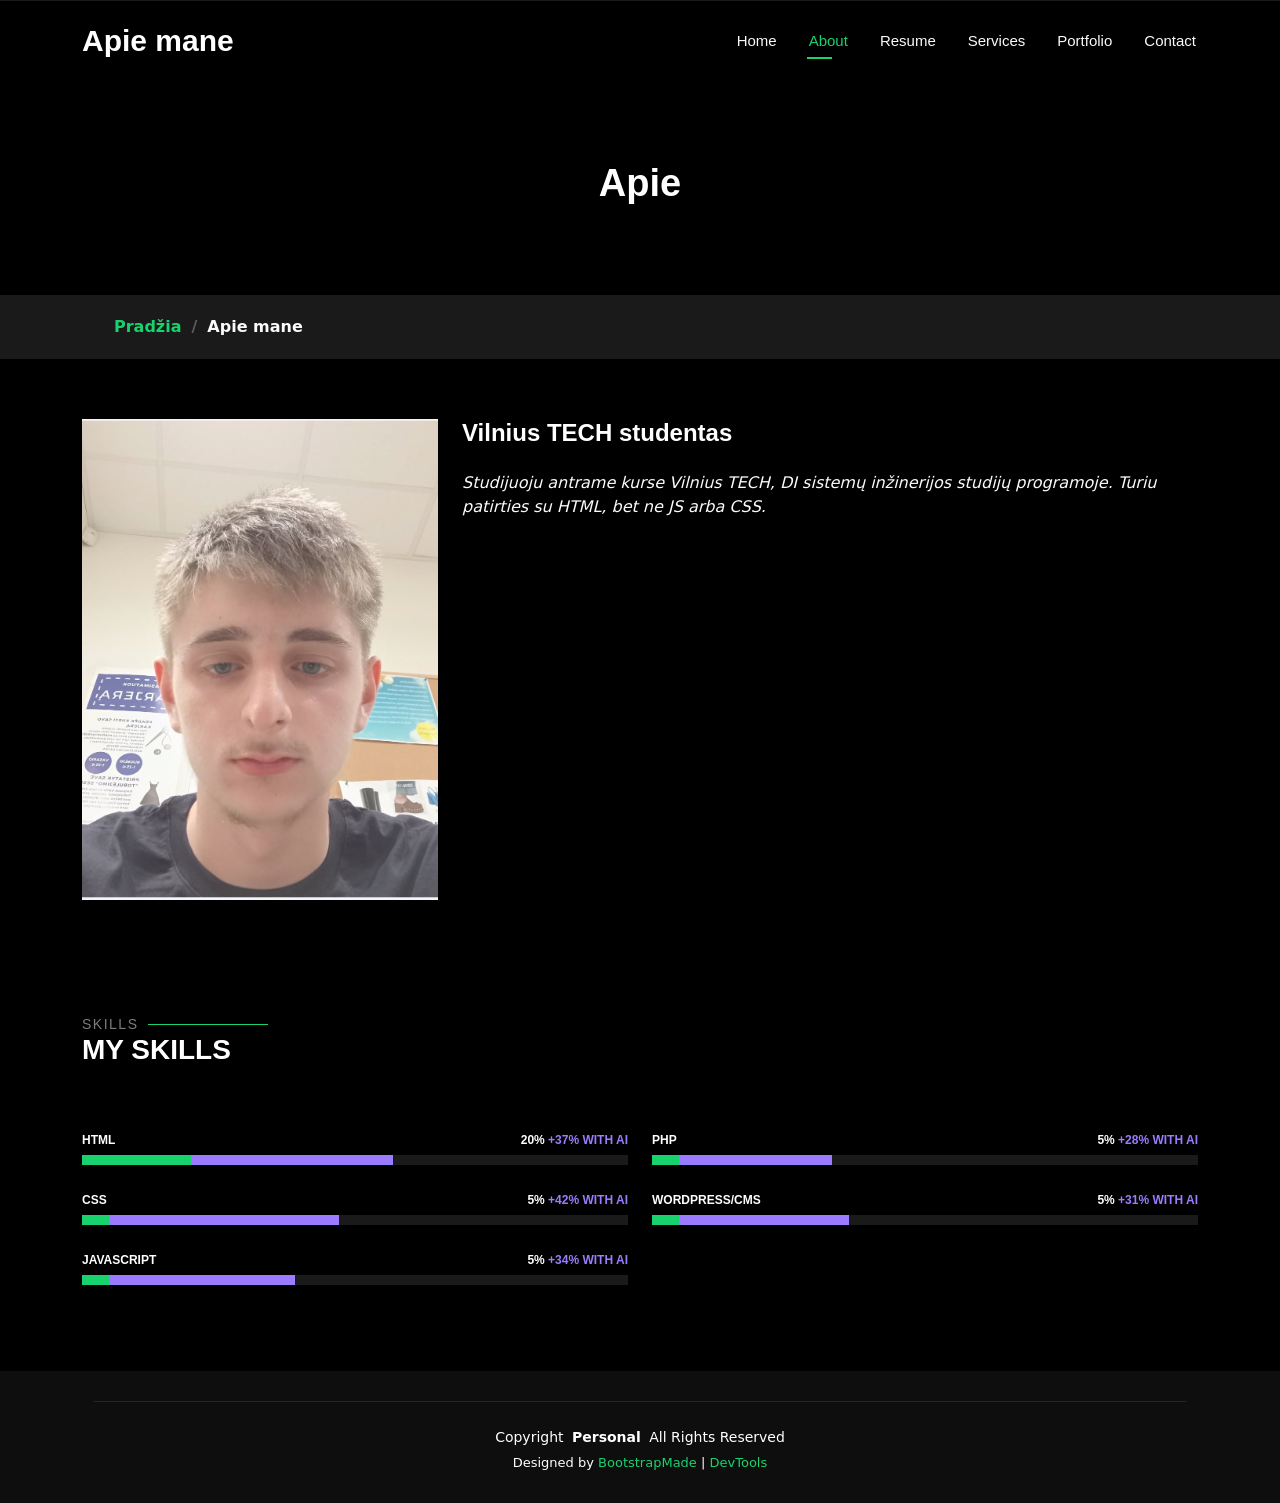
==== commit 4b4ddbf9: "pirma uzduotis papildoma ir pagrindine" ====
--- a/about.html
+++ b/about.html
@@ -44,7 +44,7 @@
       <a href="index.html" class="logo d-flex align-items-center">
         <!-- Uncomment the line below if you also wish to use an image logo -->
         <!-- <img src="assets/img/logo.webp" alt=""> -->
-        <h1 class="sitename">Personal</h1>
+        <h1 class="sitename">Apie mane</h1>
       </a>
 
       <nav id="navmenu" class="navmenu">
@@ -70,7 +70,7 @@
         <div class="container">
           <div class="row d-flex justify-content-center text-center">
             <div class="col-lg-8">
-              <h1>About</h1>
+              <h1>Apie</h1>
             </div>
           </div>
         </div>
@@ -78,8 +78,8 @@
       <nav class="breadcrumbs">
         <div class="container">
           <ol>
-            <li><a href="index.html">Home</a></li>
-            <li class="current">About</li>
+            <li><a href="index.html">Pradžia</a></li>
+            <li class="current">Apie mane</li>
           </ol>
         </div>
       </nav>
@@ -95,33 +95,11 @@
             <img src="assets/img/profile-img.jpg" class="img-fluid" alt="">
           </div>
           <div class="col-lg-8 content">
-            <h2>UI/UX Designer &amp; Web Developer.</h2>
+            <h2>Vilnius TECH studentas</h2>
             <p class="fst-italic py-3">
-              Lorem ipsum dolor sit amet, consectetur adipiscing elit, sed do eiusmod tempor incididunt ut labore et dolore
-              magna aliqua.
+              Studijuoju antrame kurse Vilnius TECH, DI sistemų inžinerijos studijų programoje. Turiu patirties su HTML, bet ne JS arba CSS.
             </p>
-            <div class="row">
-              <div class="col-lg-6">
-                <ul>
-                  <li><i class="bi bi-chevron-right"></i> <strong>Birthday:</strong> <span>1 May 1995</span></li>
-                  <li><i class="bi bi-chevron-right"></i> <strong>Website:</strong> <span>www.example.com</span></li>
-                  <li><i class="bi bi-chevron-right"></i> <strong>Phone:</strong> <span>+123 456 7890</span></li>
-                  <li><i class="bi bi-chevron-right"></i> <strong>City:</strong> <span>New York, USA</span></li>
-                </ul>
-              </div>
-              <div class="col-lg-6">
-                <ul>
-                  <li><i class="bi bi-chevron-right"></i> <strong>Age:</strong> <span>30</span></li>
-                  <li><i class="bi bi-chevron-right"></i> <strong>Degree:</strong> <span>Master</span></li>
-                  <li><i class="bi bi-chevron-right"></i> <strong>Email:</strong> <span>email@example.com</span></li>
-                  <li><i class="bi bi-chevron-right"></i> <strong>Freelance:</strong> <span>Available</span></li>
-                </ul>
-              </div>
             </div>
-            <p class="py-3">
-              Officiis eligendi itaque labore et dolorum mollitia officiis optio vero. Quisquam sunt adipisci omnis et ut. Nulla accusantium dolor incidunt officia tempore. Et eius omnis.
-              Cupiditate ut dicta maxime officiis quidem quia. Sed et consectetur qui quia repellendus itaque neque.
-            </p>
           </div>
         </div>
 
@@ -145,23 +123,26 @@
           <div class="col-lg-6">
 
             <div class="progress">
-              <span class="skill"><span>HTML</span> <i class="val">100%</i></span>
-              <div class="progress-bar-wrap">
-                <div class="progress-bar" role="progressbar" aria-valuenow="100" aria-valuemin="0" aria-valuemax="100"></div>
-              </div>
-            </div><!-- End Skills Item -->
-
-            <div class="progress">
-              <span class="skill"><span>CSS</span> <i class="val">90%</i></span>
-              <div class="progress-bar-wrap">
-                <div class="progress-bar" role="progressbar" aria-valuenow="90" aria-valuemin="0" aria-valuemax="100"></div>
-              </div>
-            </div><!-- End Skills Item -->
-
-            <div class="progress">
-              <span class="skill"><span>JavaScript</span> <i class="val">75%</i></span>
-              <div class="progress-bar-wrap">
-                <div class="progress-bar" role="progressbar" aria-valuenow="75" aria-valuemin="0" aria-valuemax="100"></div>
+              <span class="skill"><span>HTML</span> <i class="val">20% <span class="ai-progress-label">+37% with AI</span></i></span>
+              <div class="progress-bar-wrap" role="progressbar" aria-label="HTML skill progress including AI assistance" aria-valuenow="57" aria-valuemin="0" aria-valuemax="100">
+                <div class="progress-bar" aria-hidden="true" aria-valuenow="20" style="--skill-progress: 20%"></div>
+                <div class="progress-bar progress-bar-ai" aria-hidden="true" aria-valuenow="37" style="--skill-progress: 20%"></div>
+              </div>
+            </div><!-- End Skills Item -->
+
+            <div class="progress">
+              <span class="skill"><span>CSS</span> <i class="val">5% <span class="ai-progress-label">+42% with AI</span></i></span>
+              <div class="progress-bar-wrap" role="progressbar" aria-label="CSS skill progress including AI assistance" aria-valuenow="47" aria-valuemin="0" aria-valuemax="100">
+                <div class="progress-bar" aria-hidden="true" aria-valuenow="5" style="--skill-progress: 5%"></div>
+                <div class="progress-bar progress-bar-ai" aria-hidden="true" aria-valuenow="42" style="--skill-progress: 5%"></div>
+              </div>
+            </div><!-- End Skills Item -->
+
+            <div class="progress">
+              <span class="skill"><span>JavaScript</span> <i class="val">5% <span class="ai-progress-label">+34% with AI</span></i></span>
+              <div class="progress-bar-wrap" role="progressbar" aria-label="JavaScript skill progress including AI assistance" aria-valuenow="39" aria-valuemin="0" aria-valuemax="100">
+                <div class="progress-bar" aria-hidden="true" aria-valuenow="5" style="--skill-progress: 5%"></div>
+                <div class="progress-bar progress-bar-ai" aria-hidden="true" aria-valuenow="34" style="--skill-progress: 5%"></div>
               </div>
             </div><!-- End Skills Item -->
 
@@ -170,25 +151,21 @@
           <div class="col-lg-6">
 
             <div class="progress">
-              <span class="skill"><span>PHP</span> <i class="val">80%</i></span>
-              <div class="progress-bar-wrap">
-                <div class="progress-bar" role="progressbar" aria-valuenow="80" aria-valuemin="0" aria-valuemax="100"></div>
-              </div>
-            </div><!-- End Skills Item -->
-
-            <div class="progress">
-              <span class="skill"><span>WordPress/CMS</span> <i class="val">90%</i></span>
-              <div class="progress-bar-wrap">
-                <div class="progress-bar" role="progressbar" aria-valuenow="90" aria-valuemin="0" aria-valuemax="100"></div>
-              </div>
-            </div><!-- End Skills Item -->
-
-            <div class="progress">
-              <span class="skill"><span>Photoshop</span> <i class="val">55%</i></span>
-              <div class="progress-bar-wrap">
-                <div class="progress-bar" role="progressbar" aria-valuenow="55" aria-valuemin="0" aria-valuemax="100"></div>
-              </div>
-            </div><!-- End Skills Item -->
+              <span class="skill"><span>PHP</span> <i class="val">5% <span class="ai-progress-label">+28% with AI</span></i></span>
+              <div class="progress-bar-wrap" role="progressbar" aria-label="PHP skill progress including AI assistance" aria-valuenow="33" aria-valuemin="0" aria-valuemax="100">
+                <div class="progress-bar" aria-hidden="true" aria-valuenow="5" style="--skill-progress: 5%"></div>
+                <div class="progress-bar progress-bar-ai" aria-hidden="true" aria-valuenow="28" style="--skill-progress: 5%"></div>
+              </div>
+            </div><!-- End Skills Item -->
+
+            <div class="progress">
+              <span class="skill"><span>WordPress/CMS</span> <i class="val">5% <span class="ai-progress-label">+31% with AI</span></i></span>
+              <div class="progress-bar-wrap" role="progressbar" aria-label="WordPress/CMS skill progress including AI assistance" aria-valuenow="36" aria-valuemin="0" aria-valuemax="100">
+                <div class="progress-bar" aria-hidden="true" aria-valuenow="5" style="--skill-progress: 5%"></div>
+                <div class="progress-bar progress-bar-ai" aria-hidden="true" aria-valuenow="31" style="--skill-progress: 5%"></div>
+              </div>
+            </div><!-- End Skills Item -->
+
 
           </div>
 
@@ -202,15 +179,6 @@
 
   <footer id="footer" class="footer dark-background">
     <div class="container">
-      <h3 class="sitename">Personal</h3>
-      <p>Et aut eum quis fuga eos sunt ipsa nihil. Labore corporis magni eligendi fuga maxime saepe commodi placeat.</p>
-      <div class="social-links d-flex justify-content-center">
-        <a href=""><i class="bi bi-twitter-x"></i></a>
-        <a href=""><i class="bi bi-facebook"></i></a>
-        <a href=""><i class="bi bi-instagram"></i></a>
-        <a href=""><i class="bi bi-skype"></i></a>
-        <a href=""><i class="bi bi-linkedin"></i></a>
-      </div>
       <div class="container">
         <div class="copyright">
           <span>Copyright</span> <strong class="px-1 sitename">Personal</strong> <span>All Rights Reserved</span>
--- a/assets/css/main.css
+++ b/assets/css/main.css
@@ -860,6 +860,7 @@
 .skills .progress-bar-wrap {
   background: color-mix(in srgb, var(--default-color), transparent 90%);
   height: 10px;
+  position: relative;
 }
 
 .skills .progress-bar {
@@ -867,6 +868,18 @@
   height: 10px;
   transition: 0.9s;
   background-color: var(--accent-color);
+}
+
+.skills .progress-bar-ai {
+  position: absolute;
+  top: 0;
+  left: var(--skill-progress);
+  background-color: #9b7bff;
+}
+
+.skills .ai-progress-label {
+  color: #9b7bff;
+  font-style: normal;
 }
 
 /*--------------------------------------------------------------
